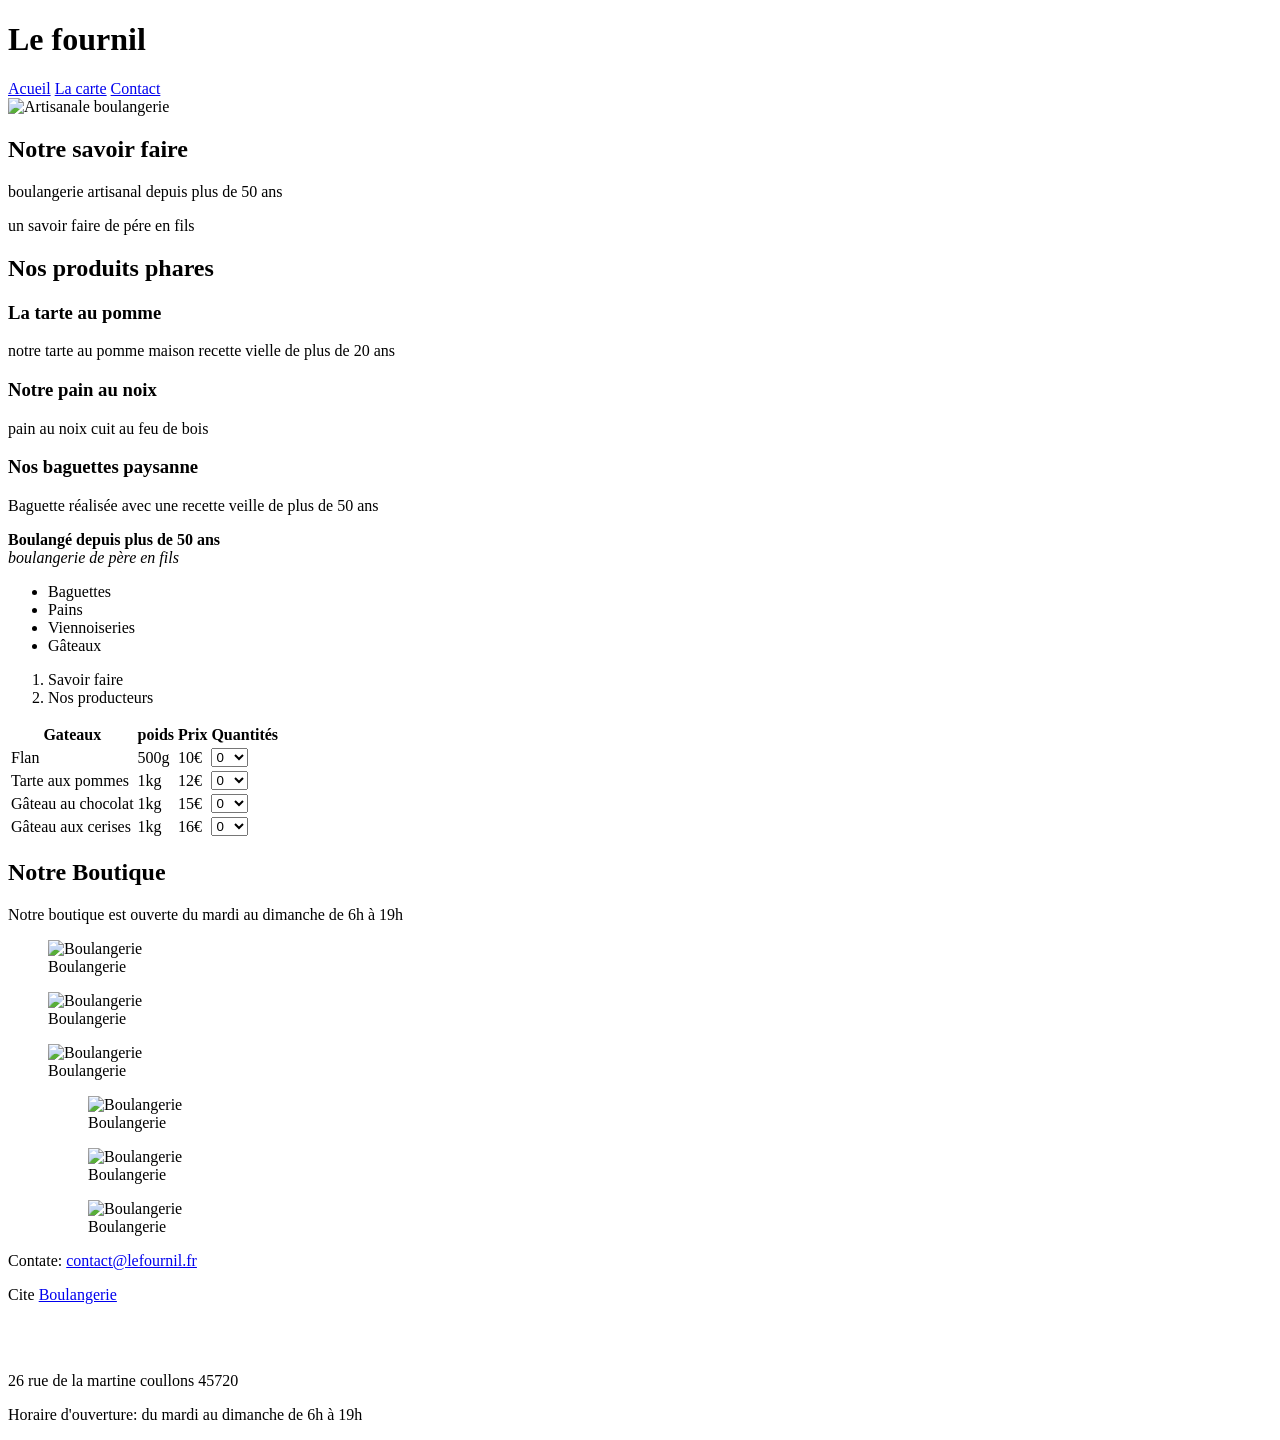
==== index.html @ 22149044 "Add files via upload" ====
<!DOCTYPE html>
<html lang="fr">
<head>
    <meta charset="UTF-8">
    <meta name="viewport" content="width=device-width, initial-scale=1.0">
    
    <title>Le fournil- Boulangerie artisanal</title>
    <link rel="stylesheet" href="./css/style.css">
</head>
<body>
                          <!---en-tête-->  
 <header>
        <h1> Le fournil</h1>
                          <!--navigateur-->
      <nav>
        <a href="./index.html">Acueil</a>
        <a href="./carte.html">La carte</a>
        <a href="./contact.html">Contact</a>
      </nav> 

 </header>

    <main>
                   <!--descriptif savoir faire-->

     <section>
           <img id="image" src="./accet/images/boulangerie.jpg" alt="Artisanale boulangerie" width="600px">
            <h2>Notre savoir faire</h2>
              <p>boulangerie artisanal depuis plus de 50 ans</p>
              <p>un savoir faire de pére en fils</p>
     </section>

                     <!--descriptif produit-->

     <section>

      <h2>Nos produits phares</h2>

      <h3>La tarte au pomme</h3>
          <p>notre tarte au pomme maison recette vielle de plus de 20 ans</p>

      <h3> Notre pain au noix</h3>
          <p>pain au noix cuit au feu de bois</p>
             
      <h3>Nos baguettes paysanne</h3>
          <p>Baguette réalisée avec une recette veille de plus de 50 ans</p>

     </section>
     
     <strong>Boulangé depuis plus de 50 ans</strong>
     <br>
     <em>boulangerie de père en fils</em>
     <br>
     
    <ul>
        <li>Baguettes</li>
        <li>Pains</li>
        <li>Viennoiseries</li>
        <li>Gâteaux</li>
    </ul>

    <ol>
        <li>Savoir faire</li>
        <li>Nos producteurs</li>
    </ol>

    <table>
        <tr clase="table">
            <th>Gateaux</th>
            <th>poids</th>
            <th>Prix</th>
            <th>Quantités</th>       
        <tr>
            <td>Flan</td>
            <td>500g</td>
            <td>10€</td>
        <td>
            
            <select name="quantité" id="quantité">
                    <option value="0">0</option>
                    <option value="1">1</option>
                    <option value="2">2</option>
                    <option value="3">3</option>
                    <option value="4">4</option>
                    <option value="5">5</option>
                    <option value="6">6</option>
                    <option value="7">7</option>
                    <option value="8">8</option>
                    <option value="9">9</option>
                    <option value="10">10</option>
                    <option value="11">11</option>
             </select>             
        </tr>
        <tr>
            <td>Tarte aux pommes</td>
            <td>1kg</td>
            <td>12€</td>
            <td>
                <select name="quantité" id="quantité">
                    <option value="0">0</option>
                    <option value="1">1</option>
                    <option value="2">2</option>
                    <option value="3">3</option>
                    <option value="4">4</option>
                    <option value="5">5</option>
                    <option value="1">6</option>
                    <option value="2">7</option>
                    <option value="2">8</option>
                    <option value="3">9</option>
                    <option value="4">10</option>
                    <option value="5">11</option>
                </select>
            </td>
         </tr>
        <tr>
            <td>Gâteau au chocolat</td>
            <td>1kg</td>
            <td>15€</td>
            <td>
                <select name="quantité" id="quantité">
                    <option value="0">0</option>
                    <option value="1">1</option>
                    <option value="2">2</option>
                    <option value="3">3</option>
                    <option value="4">4</option>
                    <option value="5">5</option>
                    <option value="1">6</option>
                    <option value="2">7</option>
                    <option value="2">8</option>
                    <option value="3">9</option>
                    <option value="4">10</option>
                    <option value="5">11</option>
                </select>             
            </td>
            <tr>
                <td>Gâteau aux cerises</td>
                <td>1kg</td>
                <td>16€</td>
                
                <td>
                    <select name="quantité" id="quantité">
                        <option value="0">0</option>
                        <option value="1">1</option>
                        <option value="2">2</option>
                        <option value="3">3</option>
                        <option value="4">4</option>
                        <option value="5">5</option>
                        <option value="1">6</option>
                        <option value="2">7</option>
                        <option value="2">8</option>
                        <option value="3">9</option>
                        <option value="4">10</option>
                        <option value="5">11</option>
                    </select>             
                </td>
    </table> 
    <section>
        <h2>Notre Boutique</h2>
         <p>Notre boutique est ouverte du mardi au dimanche de 6h à 19h</p>

    <div classe="gallerie">

            <figure>
                <img src="./accet/images/boulangerie.jpg" alt="Boulangerie" width="300px">
                <figcaption>Boulangerie</figcaption>
            </figure>

            <figure>
                <img src="./accet/images/boulangerie.jpg" alt="Boulangerie" width="300px">
                <figcaption>Boulangerie</figcaption>
            </figure>

            <figure>
                <img src="./accet/images/boulangerie.jpg" alt="Boulangerie" width="300px">
                <figcaption>Boulangerie</figcaption>
                
              <figure>
                <img src="./accet/images/boulangerie.jpg" alt="Boulangerie" width="300px">
                <figcaption>Boulangerie</figcaption>
            </figure>
             <figure>

                <img src="./accet/images/boulangerie.jpg" alt="Boulangerie" width="300px">
                <figcaption>Boulangerie</figcaption>
            </figure>

            <figure>
                <img src="./accet/images/boulangerie.jpg" alt="Boulangerie" width="300px">
                <figcaption>Boulangerie</figcaption>
            </figure>
    </div>
    </section> 
     <section>
         <p>Contate: <a href="mailto:contact@lefournil.fr">contact@lefournil.fr</a></p>
        <p>Cite <a href="https://fr.wikipedia.org/wiki/Boulangerie" target="_blank">Boulangerie</a></p>
    </section>
      
          

         
</main>

                        <!--pied de page-->
    <footer>
        <br><br>
        <p> 26 rue de la martine coullons 45720</p>
        <p>Horaire d'ouverture: du mardi au dimanche de 6h à 19h</p>

    </footer>
    
</body>
</html>
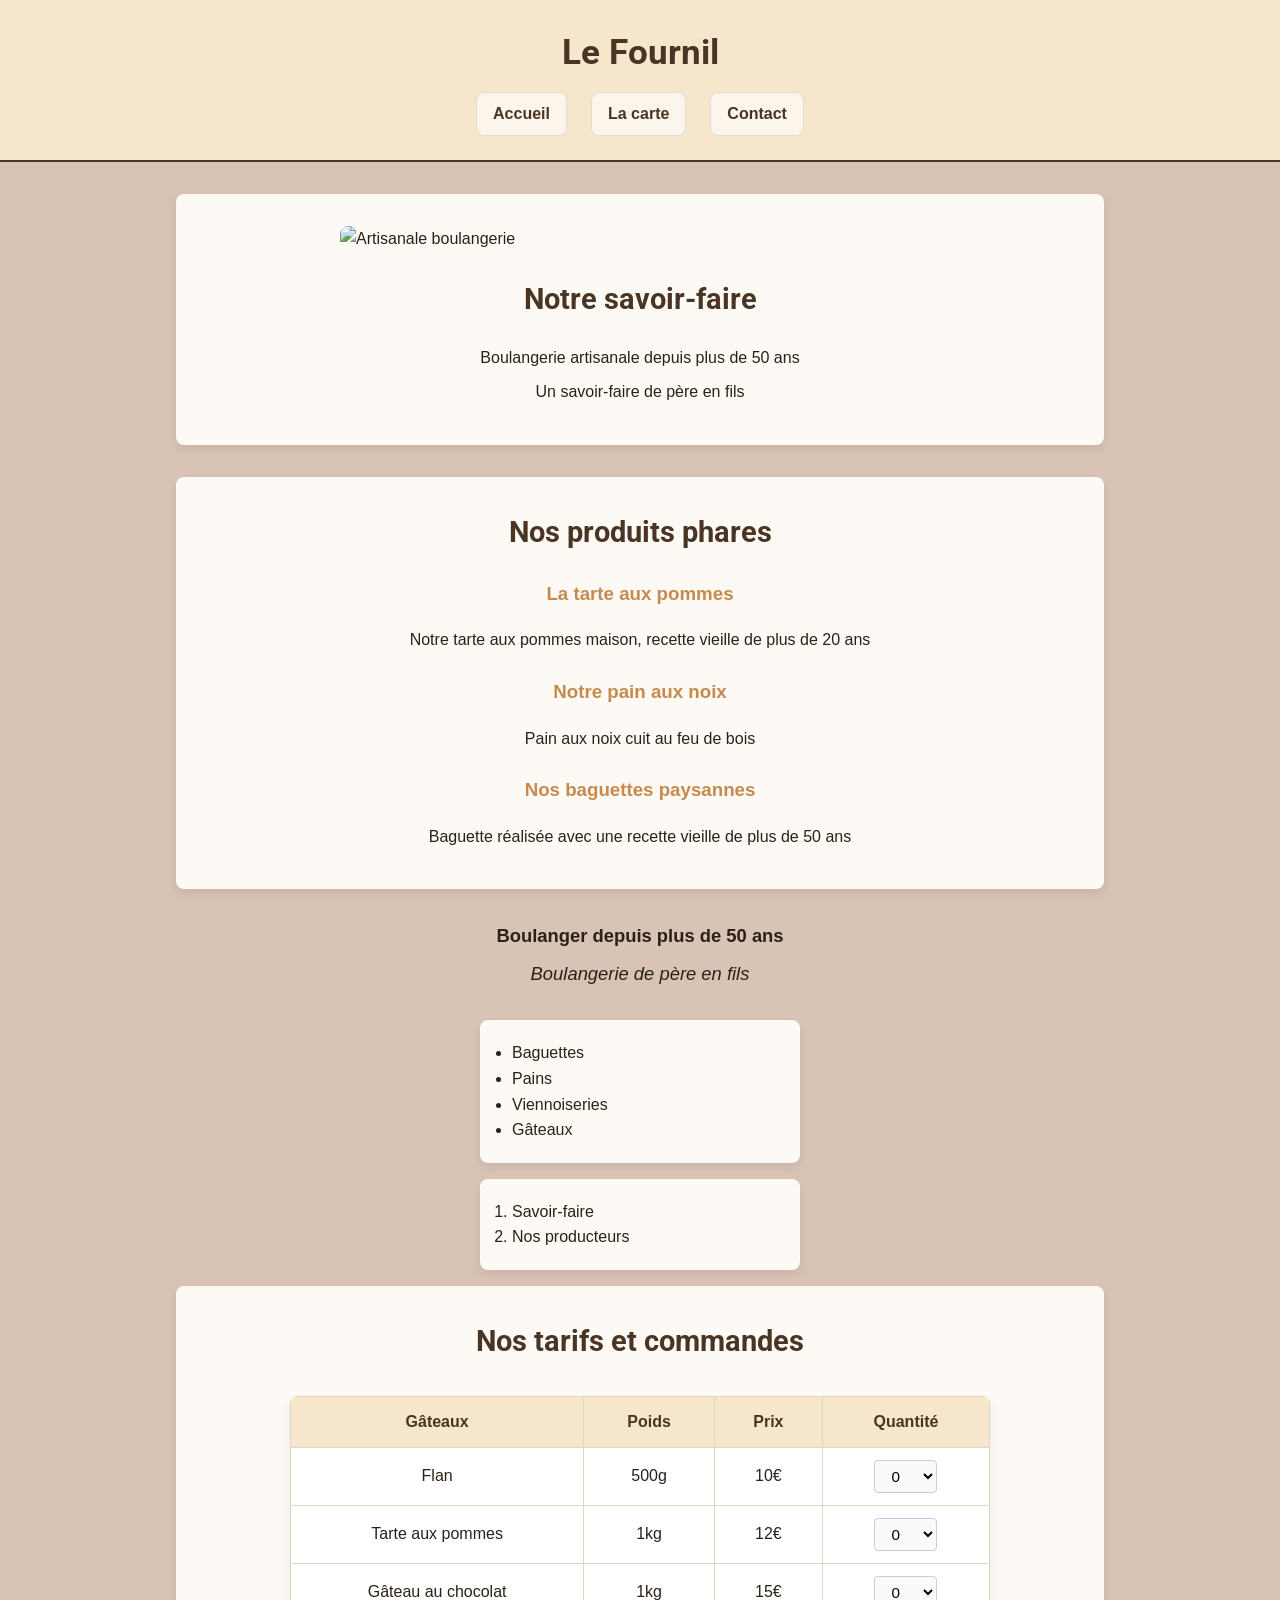
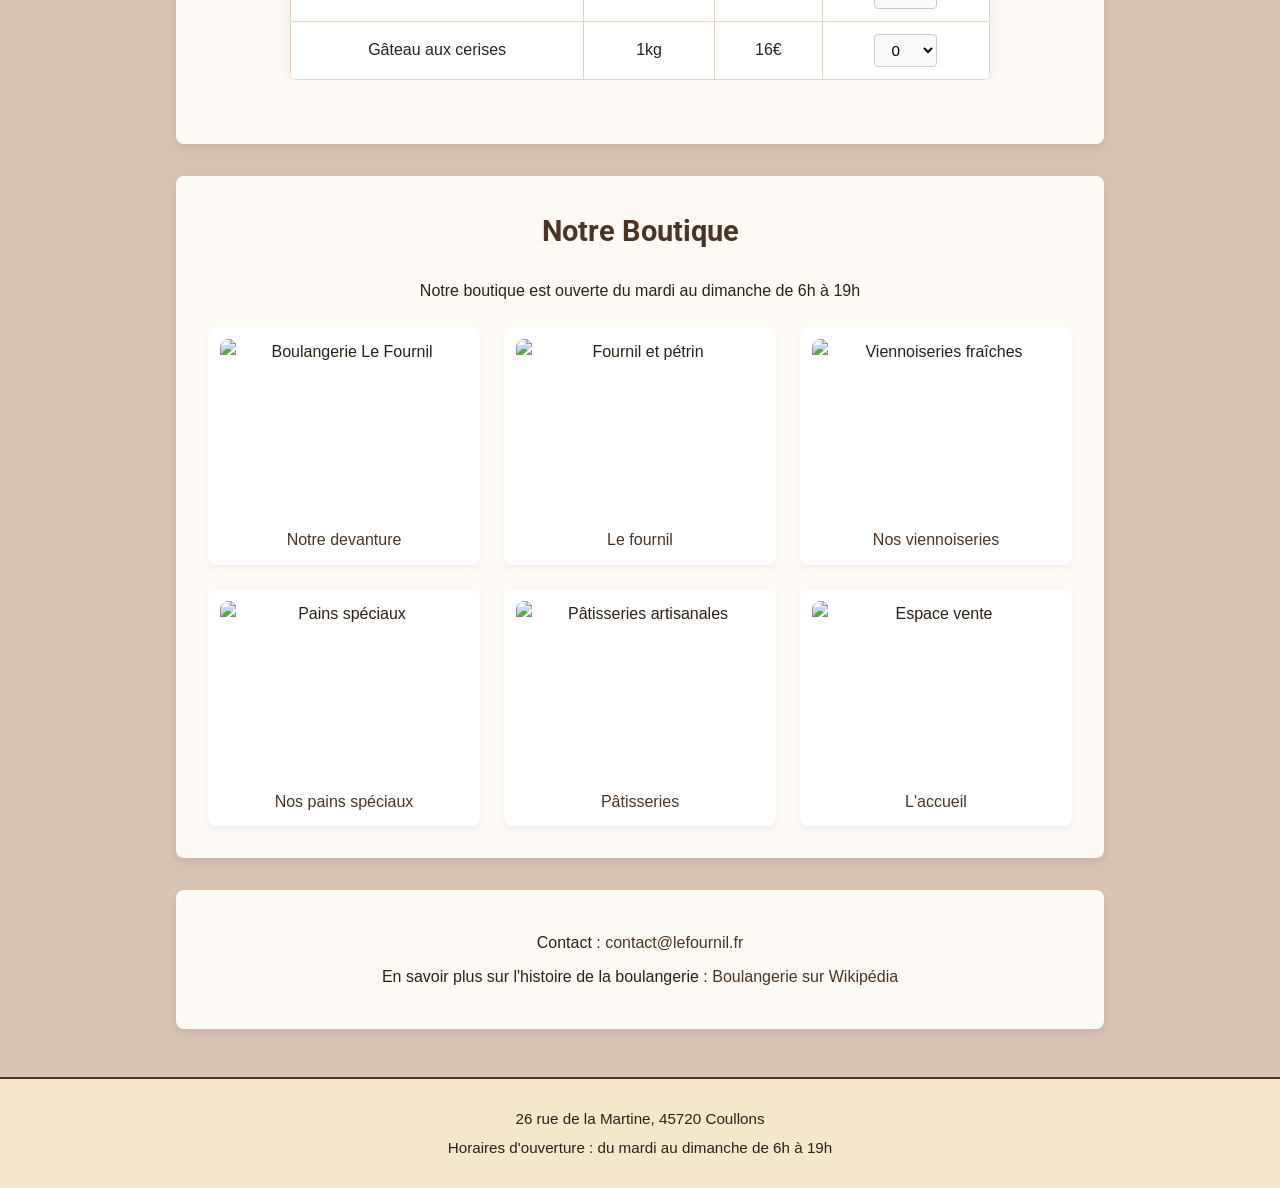
==== commit 25ae8b32: "Refactorisation: structure des dossiers, correction HTML sémantique et refonte CSS" ====
--- a/index.html
+++ b/index.html
@@ -1,212 +1,211 @@
-<!DOCTYPE html>
-<html lang="fr">
-<head>
-    <meta charset="UTF-8">
-    <meta name="viewport" content="width=device-width, initial-scale=1.0">
-    
-    <title>Le fournil- Boulangerie artisanal</title>
-    <link rel="stylesheet" href="./css/style.css">
-</head>
-<body>
-                          <!---en-tête-->  
- <header>
-        <h1> Le fournil</h1>
-                          <!--navigateur-->
-      <nav>
-        <a href="./index.html">Acueil</a>
-        <a href="./carte.html">La carte</a>
-        <a href="./contact.html">Contact</a>
-      </nav> 
-
- </header>
-
-    <main>
-                   <!--descriptif savoir faire-->
-
-     <section>
-           <img id="image" src="./accet/images/boulangerie.jpg" alt="Artisanale boulangerie" width="600px">
-            <h2>Notre savoir faire</h2>
-              <p>boulangerie artisanal depuis plus de 50 ans</p>
-              <p>un savoir faire de pére en fils</p>
-     </section>
-
-                     <!--descriptif produit-->
-
-     <section>
-
-      <h2>Nos produits phares</h2>
-
-      <h3>La tarte au pomme</h3>
-          <p>notre tarte au pomme maison recette vielle de plus de 20 ans</p>
-
-      <h3> Notre pain au noix</h3>
-          <p>pain au noix cuit au feu de bois</p>
-             
-      <h3>Nos baguettes paysanne</h3>
-          <p>Baguette réalisée avec une recette veille de plus de 50 ans</p>
-
-     </section>
-     
-     <strong>Boulangé depuis plus de 50 ans</strong>
-     <br>
-     <em>boulangerie de père en fils</em>
-     <br>
-     
-    <ul>
-        <li>Baguettes</li>
-        <li>Pains</li>
-        <li>Viennoiseries</li>
-        <li>Gâteaux</li>
-    </ul>
-
-    <ol>
-        <li>Savoir faire</li>
-        <li>Nos producteurs</li>
-    </ol>
-
-    <table>
-        <tr clase="table">
-            <th>Gateaux</th>
-            <th>poids</th>
-            <th>Prix</th>
-            <th>Quantités</th>       
-        <tr>
-            <td>Flan</td>
-            <td>500g</td>
-            <td>10€</td>
-        <td>
-            
-            <select name="quantité" id="quantité">
-                    <option value="0">0</option>
-                    <option value="1">1</option>
-                    <option value="2">2</option>
-                    <option value="3">3</option>
-                    <option value="4">4</option>
-                    <option value="5">5</option>
-                    <option value="6">6</option>
-                    <option value="7">7</option>
-                    <option value="8">8</option>
-                    <option value="9">9</option>
-                    <option value="10">10</option>
-                    <option value="11">11</option>
-             </select>             
-        </tr>
-        <tr>
-            <td>Tarte aux pommes</td>
-            <td>1kg</td>
-            <td>12€</td>
-            <td>
-                <select name="quantité" id="quantité">
-                    <option value="0">0</option>
-                    <option value="1">1</option>
-                    <option value="2">2</option>
-                    <option value="3">3</option>
-                    <option value="4">4</option>
-                    <option value="5">5</option>
-                    <option value="1">6</option>
-                    <option value="2">7</option>
-                    <option value="2">8</option>
-                    <option value="3">9</option>
-                    <option value="4">10</option>
-                    <option value="5">11</option>
-                </select>
-            </td>
-         </tr>
-        <tr>
-            <td>Gâteau au chocolat</td>
-            <td>1kg</td>
-            <td>15€</td>
-            <td>
-                <select name="quantité" id="quantité">
-                    <option value="0">0</option>
-                    <option value="1">1</option>
-                    <option value="2">2</option>
-                    <option value="3">3</option>
-                    <option value="4">4</option>
-                    <option value="5">5</option>
-                    <option value="1">6</option>
-                    <option value="2">7</option>
-                    <option value="2">8</option>
-                    <option value="3">9</option>
-                    <option value="4">10</option>
-                    <option value="5">11</option>
-                </select>             
-            </td>
-            <tr>
-                <td>Gâteau aux cerises</td>
-                <td>1kg</td>
-                <td>16€</td>
-                
-                <td>
-                    <select name="quantité" id="quantité">
-                        <option value="0">0</option>
-                        <option value="1">1</option>
-                        <option value="2">2</option>
-                        <option value="3">3</option>
-                        <option value="4">4</option>
-                        <option value="5">5</option>
-                        <option value="1">6</option>
-                        <option value="2">7</option>
-                        <option value="2">8</option>
-                        <option value="3">9</option>
-                        <option value="4">10</option>
-                        <option value="5">11</option>
-                    </select>             
-                </td>
-    </table> 
-    <section>
-        <h2>Notre Boutique</h2>
-         <p>Notre boutique est ouverte du mardi au dimanche de 6h à 19h</p>
-
-    <div classe="gallerie">
-
-            <figure>
-                <img src="./accet/images/boulangerie.jpg" alt="Boulangerie" width="300px">
-                <figcaption>Boulangerie</figcaption>
-            </figure>
-
-            <figure>
-                <img src="./accet/images/boulangerie.jpg" alt="Boulangerie" width="300px">
-                <figcaption>Boulangerie</figcaption>
-            </figure>
-
-            <figure>
-                <img src="./accet/images/boulangerie.jpg" alt="Boulangerie" width="300px">
-                <figcaption>Boulangerie</figcaption>
-                
-              <figure>
-                <img src="./accet/images/boulangerie.jpg" alt="Boulangerie" width="300px">
-                <figcaption>Boulangerie</figcaption>
-            </figure>
-             <figure>
-
-                <img src="./accet/images/boulangerie.jpg" alt="Boulangerie" width="300px">
-                <figcaption>Boulangerie</figcaption>
-            </figure>
-
-            <figure>
-                <img src="./accet/images/boulangerie.jpg" alt="Boulangerie" width="300px">
-                <figcaption>Boulangerie</figcaption>
-            </figure>
-    </div>
-    </section> 
-     <section>
-         <p>Contate: <a href="mailto:contact@lefournil.fr">contact@lefournil.fr</a></p>
-        <p>Cite <a href="https://fr.wikipedia.org/wiki/Boulangerie" target="_blank">Boulangerie</a></p>
-    </section>
-      
-          
-
-         
-</main>
-
-                        <!--pied de page-->
-    <footer>
-        <br><br>
-        <p> 26 rue de la martine coullons 45720</p>
-        <p>Horaire d'ouverture: du mardi au dimanche de 6h à 19h</p>
-
-    </footer>
-    
-</body>
-</html>+<!DOCTYPE html>
+<html lang="fr">
+<head>
+    <meta charset="UTF-8">
+    <meta name="viewport" content="width=device-width, initial-scale=1.0">
+    <title>Le Fournil - Boulangerie Artisanale</title>
+    <link rel="stylesheet" href="./css/style.css">
+    <link rel="stylesheet" href="https://fonts.googleapis.com/css2?family=Roboto:wght@300;400;700&display=swap">
+</head>
+<body>
+    <!-- En-tête -->
+    <header>
+        <h1>Le Fournil</h1>
+        <!-- Navigation -->
+        <nav>
+            <a href="./index.html">Accueil</a>
+            <a href="./carte.html">La carte</a>
+            <a href="./contact.html">Contact</a>
+        </nav>
+    </header>
+
+    <main>
+        <!-- Descriptif savoir-faire -->
+        <section class="presentation">
+            <img id="image" src="./assets/images/boulangerie.jpg" alt="Artisanale boulangerie">
+            <h2>Notre savoir-faire</h2>
+            <p>Boulangerie artisanale depuis plus de 50 ans</p>
+            <p>Un savoir-faire de père en fils</p>
+        </section>
+
+        <!-- Descriptif produits -->
+        <section class="produits-phares">
+            <h2>Nos produits phares</h2>
+
+            <h3>La tarte aux pommes</h3>
+            <p>Notre tarte aux pommes maison, recette vieille de plus de 20 ans</p>
+
+            <h3>Notre pain aux noix</h3>
+            <p>Pain aux noix cuit au feu de bois</p>
+                 
+            <h3>Nos baguettes paysannes</h3>
+            <p>Baguette réalisée avec une recette vieille de plus de 50 ans</p>
+        </section>
+        
+        <div class="slogan">
+            <strong>Boulanger depuis plus de 50 ans</strong>
+            <p><em>Boulangerie de père en fils</em></p>
+        </div>
+        
+        <ul class="categories">
+            <li>Baguettes</li>
+            <li>Pains</li>
+            <li>Viennoiseries</li>
+            <li>Gâteaux</li>
+        </ul>
+
+        <ol class="valeurs">
+            <li>Savoir-faire</li>
+            <li>Nos producteurs</li>
+        </ol>
+
+        <!-- Tableau des commandes et tarifs -->
+        <section class="tarifs">
+            <h2>Nos tarifs et commandes</h2>
+            <div class="table-container">
+                <table class="table">
+                    <thead>
+                        <tr>
+                            <th>Gâteaux</th>
+                            <th>Poids</th>
+                            <th>Prix</th>
+                            <th>Quantité</th>       
+                        </tr>
+                    </thead>
+                    <tbody>
+                        <tr>
+                            <td>Flan</td>
+                            <td>500g</td>
+                            <td>10€</td>
+                            <td>
+                                <select name="quantite_flan" id="quantite_flan">
+                                    <option value="0">0</option>
+                                    <option value="1">1</option>
+                                    <option value="2">2</option>
+                                    <option value="3">3</option>
+                                    <option value="4">4</option>
+                                    <option value="5">5</option>
+                                    <option value="6">6</option>
+                                    <option value="7">7</option>
+                                    <option value="8">8</option>
+                                    <option value="9">9</option>
+                                    <option value="10">10</option>
+                                    <option value="11">11</option>
+                                </select>
+                            </td>
+                        </tr>
+                        <tr>
+                            <td>Tarte aux pommes</td>
+                            <td>1kg</td>
+                            <td>12€</td>
+                            <td>
+                                <select name="quantite_tarte" id="quantite_tarte">
+                                    <option value="0">0</option>
+                                    <option value="1">1</option>
+                                    <option value="2">2</option>
+                                    <option value="3">3</option>
+                                    <option value="4">4</option>
+                                    <option value="5">5</option>
+                                    <option value="6">6</option>
+                                    <option value="7">7</option>
+                                    <option value="8">8</option>
+                                    <option value="9">9</option>
+                                    <option value="10">10</option>
+                                    <option value="11">11</option>
+                                </select>
+                            </td>
+                        </tr>
+                        <tr>
+                            <td>Gâteau au chocolat</td>
+                            <td>1kg</td>
+                            <td>15€</td>
+                            <td>
+                                <select name="quantite_chocolat" id="quantite_chocolat">
+                                    <option value="0">0</option>
+                                    <option value="1">1</option>
+                                    <option value="2">2</option>
+                                    <option value="3">3</option>
+                                    <option value="4">4</option>
+                                    <option value="5">5</option>
+                                    <option value="6">6</option>
+                                    <option value="7">7</option>
+                                    <option value="8">8</option>
+                                    <option value="9">9</option>
+                                    <option value="10">10</option>
+                                    <option value="11">11</option>
+                                </select>             
+                            </td>
+                        </tr>
+                        <tr>
+                            <td>Gâteau aux cerises</td>
+                            <td>1kg</td>
+                            <td>16€</td>
+                            <td>
+                                <select name="quantite_cerise" id="quantite_cerise">
+                                    <option value="0">0</option>
+                                    <option value="1">1</option>
+                                    <option value="2">2</option>
+                                    <option value="3">3</option>
+                                    <option value="4">4</option>
+                                    <option value="5">5</option>
+                                    <option value="6">6</option>
+                                    <option value="7">7</option>
+                                    <option value="8">8</option>
+                                    <option value="9">9</option>
+                                    <option value="10">10</option>
+                                    <option value="11">11</option>
+                                </select>             
+                            </td>
+                        </tr>
+                    </tbody>
+                </table> 
+            </div>
+        </section>
+
+        <!-- Section Boutique et Galerie -->
+        <section class="boutique">
+            <h2>Notre Boutique</h2>
+            <p>Notre boutique est ouverte du mardi au dimanche de 6h à 19h</p>
+
+            <div class="gallerie">
+                <figure>
+                    <img src="./assets/images/boulangerie.jpg" alt="Boulangerie Le Fournil">
+                    <figcaption>Notre devanture</figcaption>
+                </figure>
+                <figure>
+                    <img src="./assets/images/boulangerie.jpg" alt="Fournil et pétrin">
+                    <figcaption>Le fournil</figcaption>
+                </figure>
+                <figure>
+                    <img src="./assets/images/boulangerie.jpg" alt="Viennoiseries fraîches">
+                    <figcaption>Nos viennoiseries</figcaption>
+                </figure>
+                <figure>
+                    <img src="./assets/images/boulangerie.jpg" alt="Pains spéciaux">
+                    <figcaption>Nos pains spéciaux</figcaption>
+                </figure>
+                <figure>
+                    <img src="./assets/images/boulangerie.jpg" alt="Pâtisseries artisanales">
+                    <figcaption>Pâtisseries</figcaption>
+                </figure>
+                <figure>
+                    <img src="./assets/images/boulangerie.jpg" alt="Espace vente">
+                    <figcaption>L'accueil</figcaption>
+                </figure>
+            </div>
+        </section> 
+
+        <!-- Liens et contact rapide -->
+        <section class="liens-utiles">
+            <p>Contact : <a href="mailto:contact@lefournil.fr">contact@lefournil.fr</a></p>
+            <p>En savoir plus sur l'histoire de la boulangerie : <a href="https://fr.wikipedia.org/wiki/Boulangerie" target="_blank" rel="noopener noreferrer">Boulangerie sur Wikipédia</a></p>
+        </section>
+    </main>
+
+    <!-- Pied de page -->
+    <footer>
+        <p>26 rue de la Martine, 45720 Coullons</p>
+        <p>Horaires d'ouverture : du mardi au dimanche de 6h à 19h</p>
+    </footer>
+</body>
+</html>
--- a/css/style.css
+++ b/css/style.css
@@ -0,0 +1,336 @@
+/* ==========================================================================
+   Feuille de style - Le Fournil (Boulangerie Artisanale)
+   ========================================================================== */
+
+/* Variables globales */
+:root {
+    --creme: #fdfaf6;
+    --brun-fond: #d8c3b5;
+    --brun-fonce: #4a3525;
+    --dore-clair: #f5e6cc;
+    --dore-accent: #c68a4c;
+    --texte: #2b2118;
+    --blanc: #ffffff;
+    --radius: 8px;
+    --shadow: 0 4px 10px rgba(0, 0, 0, 0.08);
+}
+
+/* Reset et règles de base */
+*, *::before, *::after {
+    box-sizing: border-box;
+}
+
+body {
+    font-family: 'Helvetica Neue', Arial, sans-serif;
+    margin: 0;
+    padding: 0;
+    background-color: var(--brun-fond);
+    color: var(--texte);
+    line-height: 1.6;
+}
+
+/* Liens */
+a {
+    color: var(--brun-fonce);
+    text-decoration: none;
+    transition: color 0.2s ease;
+}
+
+a:hover {
+    color: var(--dore-accent);
+}
+
+/* En-tête */
+header {
+    background-color: var(--dore-clair);
+    border-bottom: 2px solid var(--brun-fonce);
+    padding: 1.5rem 1rem;
+    text-align: center;
+}
+
+header h1 {
+    margin: 0 0 0.75rem 0;
+    font-size: 2.2rem;
+    color: var(--brun-fonce);
+    font-family: 'Roboto', sans-serif;
+}
+
+/* Barre de navigation */
+nav {
+    display: flex;
+    justify-content: center;
+    gap: 1.5rem;
+    flex-wrap: wrap;
+}
+
+nav a {
+    font-weight: bold;
+    padding: 0.5rem 1rem;
+    border-radius: var(--radius);
+    background-color: rgba(255, 255, 255, 0.6);
+    border: 1px solid rgba(0, 0, 0, 0.1);
+}
+
+nav a:hover {
+    background-color: var(--brun-fonce);
+    color: var(--blanc);
+}
+
+/* Contenu principal */
+main {
+    max-width: 960px;
+    margin: 2rem auto;
+    padding: 0 1rem;
+}
+
+/* Sections */
+section {
+    background-color: var(--creme);
+    padding: 2rem;
+    border-radius: var(--radius);
+    box-shadow: var(--shadow);
+    margin-bottom: 2rem;
+}
+
+h2 {
+    font-family: 'Roboto', sans-serif;
+    color: var(--brun-fonce);
+    text-align: center;
+    margin-top: 0;
+    font-size: 1.8rem;
+}
+
+h3 {
+    color: var(--dore-accent);
+    text-align: center;
+    margin-top: 1.5rem;
+}
+
+p {
+    text-align: center;
+    margin: 0.5rem 0;
+}
+
+/* Images */
+img {
+    max-width: 100%;
+    height: auto;
+    display: block;
+    border-radius: var(--radius);
+}
+
+#image {
+    margin: 0 auto 1.5rem auto;
+    max-width: 600px;
+    width: 100%;
+    object-fit: cover;
+    max-height: 380px;
+}
+
+/* Galerie photos */
+.gallerie {
+    display: grid;
+    grid-template-columns: repeat(auto-fit, minmax(220px, 1fr));
+    gap: 1.5rem;
+    margin-top: 1.5rem;
+}
+
+.gallerie figure {
+    margin: 0;
+    background-color: var(--blanc);
+    padding: 0.75rem;
+    border-radius: var(--radius);
+    box-shadow: 0 2px 6px rgba(0, 0, 0, 0.05);
+    text-align: center;
+}
+
+.gallerie img {
+    width: 100%;
+    height: 180px;
+    object-fit: cover;
+    margin-bottom: 0.5rem;
+}
+
+.gallerie figcaption {
+    font-weight: 500;
+    color: var(--brun-fonce);
+}
+
+/* Carte / Produits */
+.liste-produits {
+    list-style: none;
+    padding: 0;
+    display: flex;
+    flex-wrap: wrap;
+    justify-content: center;
+    gap: 2rem;
+    margin: 2rem 0;
+}
+
+.product {
+    background-color: var(--blanc);
+    border: 1px solid #e0d5c1;
+    border-radius: var(--radius);
+    padding: 1.25rem;
+    width: 260px;
+    text-align: center;
+    box-shadow: var(--shadow);
+    display: flex;
+    flex-direction: column;
+    align-items: center;
+    gap: 1rem;
+}
+
+.product h3 {
+    margin: 0;
+    font-size: 1.2rem;
+}
+
+.product img {
+    width: 100%;
+    height: 180px;
+    object-fit: cover;
+}
+
+/* Tableau de commandes */
+.table-container {
+    overflow-x: auto;
+    margin: 2rem 0;
+}
+
+table {
+    width: 100%;
+    max-width: 700px;
+    margin: 0 auto;
+    border-collapse: collapse;
+    background-color: var(--blanc);
+    border-radius: var(--radius);
+    overflow: hidden;
+    box-shadow: var(--shadow);
+}
+
+th, td {
+    border: 1px solid #e0d5c1;
+    padding: 12px 16px;
+    text-align: center;
+}
+
+th {
+    background-color: var(--dore-clair);
+    color: var(--brun-fonce);
+    font-weight: bold;
+}
+
+td select {
+    display: block;
+    margin: 0 auto;
+    padding: 6px 12px;
+    border-radius: 4px;
+    border: 1px solid #ccc;
+    font-size: 0.95rem;
+    background-color: #fafafa;
+}
+
+/* Formulaire de contact */
+form {
+    max-width: 500px;
+    margin: 1.5rem auto;
+    padding: 2rem;
+    background-color: var(--blanc);
+    border-radius: var(--radius);
+    box-shadow: var(--shadow);
+}
+
+.form-group {
+    margin-bottom: 1.25rem;
+    text-align: left;
+}
+
+label {
+    display: block;
+    margin-bottom: 0.5rem;
+    font-weight: bold;
+    color: var(--brun-fonce);
+}
+
+input[type="text"],
+input[type="email"],
+textarea {
+    width: 100%;
+    padding: 0.75rem;
+    border: 1px solid #ccc;
+    border-radius: 6px;
+    font-family: inherit;
+    font-size: 1rem;
+}
+
+input:focus,
+textarea:focus {
+    outline: none;
+    border-color: var(--dore-accent);
+    box-shadow: 0 0 5px rgba(198, 138, 76, 0.4);
+}
+
+button[type="submit"] {
+    display: block;
+    width: 100%;
+    padding: 0.85rem;
+    background-color: var(--brun-fonce);
+    color: var(--blanc);
+    border: none;
+    border-radius: 6px;
+    font-size: 1rem;
+    font-weight: bold;
+    cursor: pointer;
+    transition: background-color 0.2s ease;
+}
+
+button[type="submit"]:hover {
+    background-color: var(--dore-accent);
+}
+
+/* Slogan & Listes annexes */
+.slogan {
+    text-align: center;
+    margin: 2rem 0;
+    font-size: 1.15rem;
+}
+
+.categories, .valeurs {
+    max-width: 320px;
+    margin: 1rem auto;
+    padding-left: 2rem;
+    background: var(--creme);
+    padding: 1.25rem 2rem;
+    border-radius: var(--radius);
+    box-shadow: var(--shadow);
+}
+
+.liens-retour ul {
+    list-style: none;
+    padding: 0;
+    display: flex;
+    justify-content: center;
+    gap: 2rem;
+    flex-wrap: wrap;
+}
+
+.liens-retour a {
+    color: var(--brun-fonce);
+    font-weight: bold;
+    text-decoration: underline;
+}
+
+/* Pied de page */
+footer {
+    background-color: var(--dore-clair);
+    border-top: 2px solid var(--brun-fonce);
+    text-align: center;
+    padding: 1.5rem 1rem;
+    margin-top: 3rem;
+}
+
+footer p {
+    margin: 0.25rem 0;
+    font-size: 0.95rem;
+}
